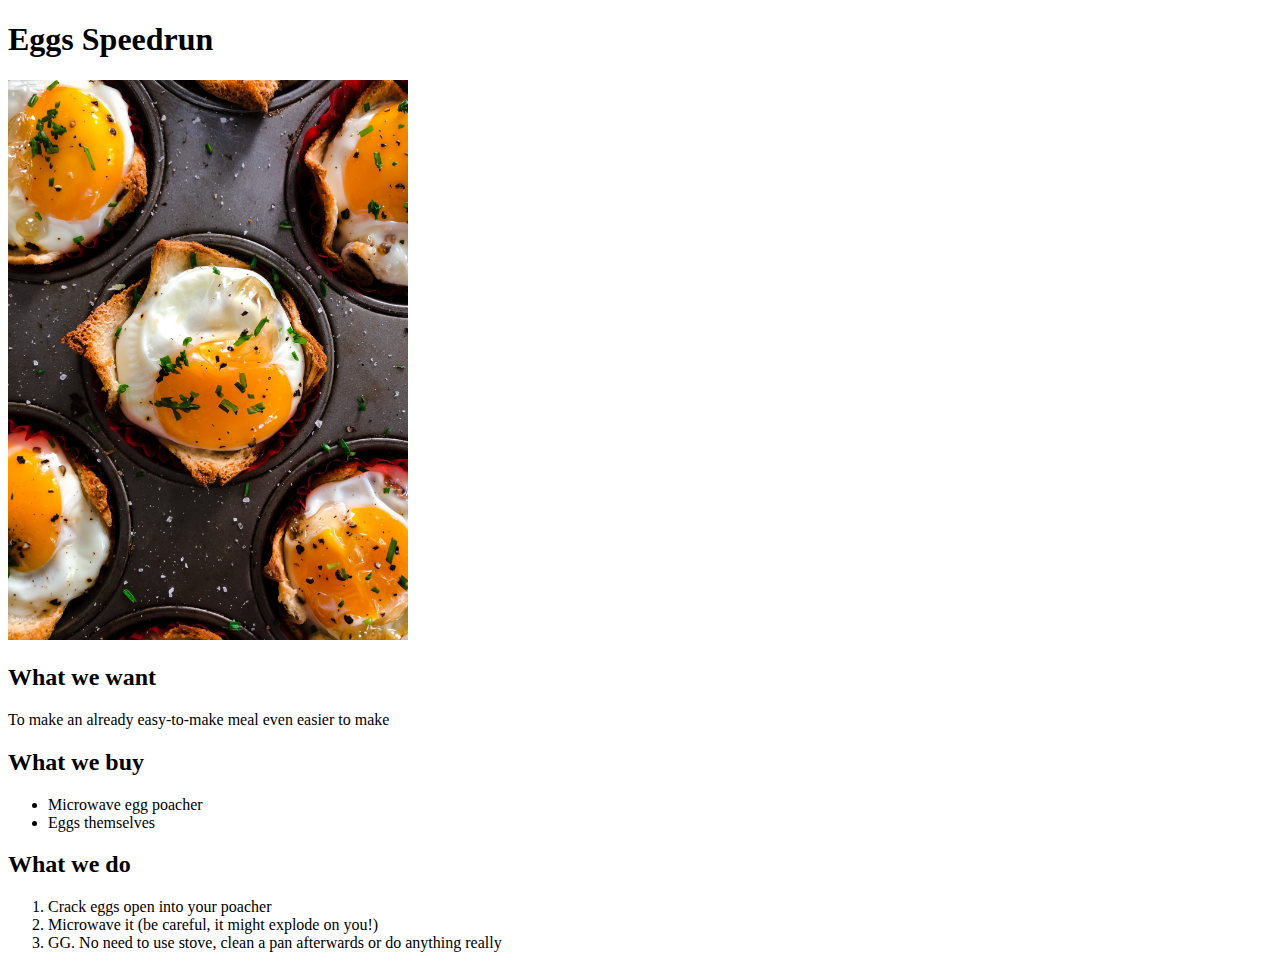
==== recipes/eggs_speedrun.html @ c4b65ed6 "Populate website with recipes" ====
<!DOCTYPE html>
<html lang="en">
<head>
    <meta charset="UTF-8">
    <meta http-equiv="X-UA-Compatible" content="IE=edge">
    <meta name="viewport" content="width=device-width, initial-scale=1.0">
    <title>protoRecipes | Eggs Speedrun</title>
</head>
<body>
    <h1>Eggs Speedrun</h1>
    <img src="../media/eggs_speedrun.jpg" alt="An example of a possible result of this recipe" width="400">
    <h2>What we want</h2>
    <p>To make an already easy-to-make meal even easier to make</p>
    <h2>What we buy</h2>
    <ul>
        <li>Microwave egg poacher</li>
        <li>Eggs themselves</li>
    </ul>
    <h2>What we do</h2>
    <ol>
        <li>Crack eggs open into your poacher</li>
        <li>Microwave it (be careful, it might explode on you!)</li>
        <li>GG. No need to use stove, clean a pan afterwards or do anything really</li>
    </ol>
</body>
</html>
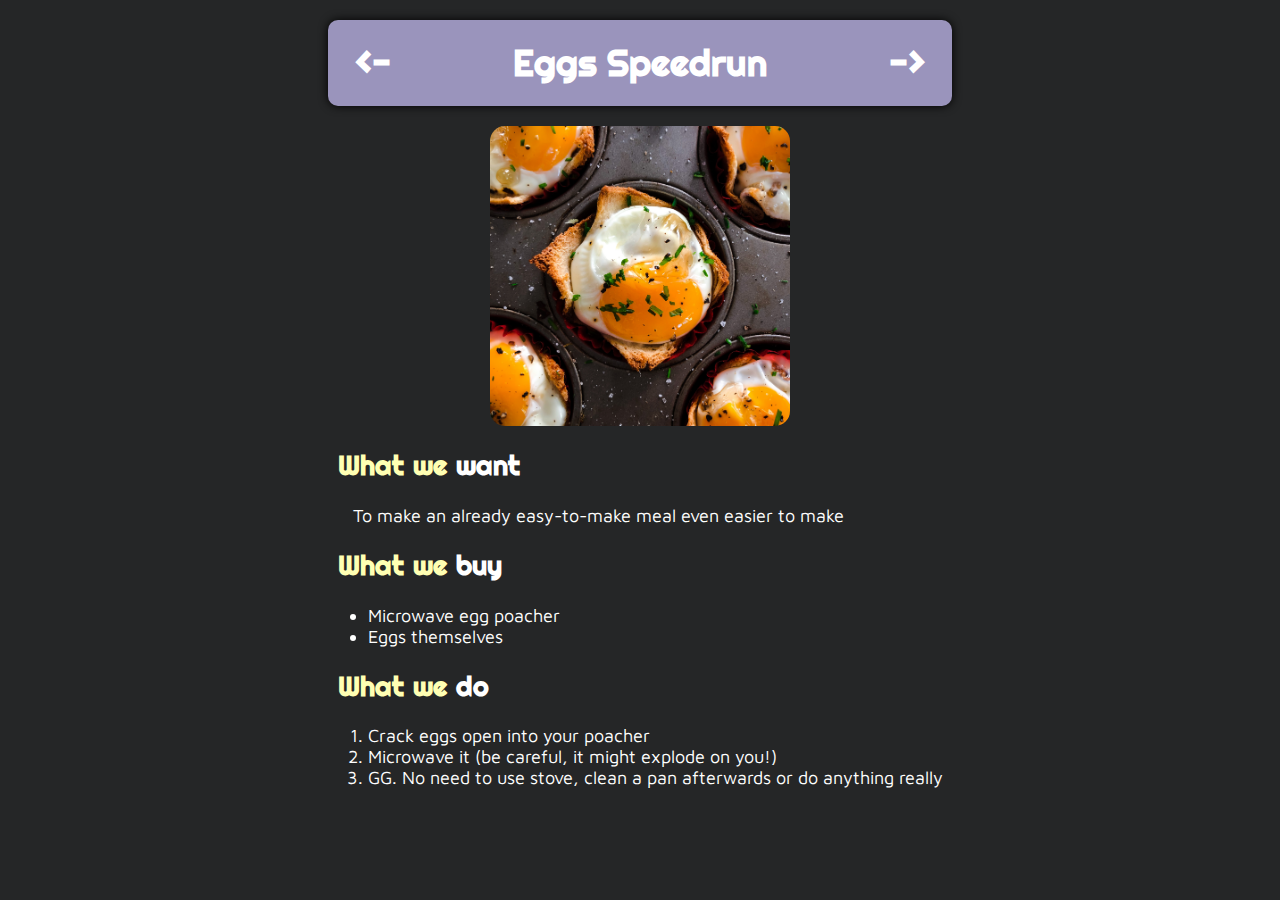
==== commit 92f3fdb7: "Overhaul design with CSS" ====
--- a/recipes/eggs_speedrun.html
+++ b/recipes/eggs_speedrun.html
@@ -1,22 +1,23 @@
 <!DOCTYPE html>
 <html lang="en">
 <head>
+    <link href="../styles.css" rel="stylesheet">
     <meta charset="UTF-8">
     <meta http-equiv="X-UA-Compatible" content="IE=edge">
     <meta name="viewport" content="width=device-width, initial-scale=1.0">
-    <title>protoRecipes | Eggs Speedrun</title>
+    <title>Laziest Recipes | Eggs Speedrun</title>
 </head>
 <body>
-    <h1>Eggs Speedrun</h1>
-    <img src="../media/eggs_speedrun.jpg" alt="An example of a possible result of this recipe" width="400">
-    <h2>What we want</h2>
+    <h1><a href="soup_speedrun.html" class="switch animated"><-</a><span class="title">Eggs Speedrun</span><a href="sandwich_speedrun.html" class="switch animated">-></a></h1>
+    <img src="../media/eggs_speedrun.jpg" alt="An example of a possible result of this recipe">
+    <h2><span>What we</span> want</h2>
     <p>To make an already easy-to-make meal even easier to make</p>
-    <h2>What we buy</h2>
+    <h2><span>What we</span> buy</h2>
     <ul>
         <li>Microwave egg poacher</li>
         <li>Eggs themselves</li>
     </ul>
-    <h2>What we do</h2>
+    <h2><span>What we</span> do</h2>
     <ol>
         <li>Crack eggs open into your poacher</li>
         <li>Microwave it (be careful, it might explode on you!)</li>
--- a/styles.css
+++ b/styles.css
@@ -0,0 +1,117 @@
+@import url('https://fonts.googleapis.com/css2?family=Maven+Pro&family=Righteous&display=swap');
+
+body {
+    color: white;
+    background-color: #252627;
+    padding-inline: 25%;
+    font-family: 'Maven Pro', sans-serif;
+    font-size: large;
+}
+
+h1.title {
+    justify-content: center;
+}
+
+h1 {
+    background-color: #9A94BC;
+    margin: 0;
+    margin-top: 20px;
+    padding: 20px;
+    font-family: 'Righteous', cursive;
+    box-shadow: 0px 0px 10px black;
+    border-radius: 10px;
+    display: flex;
+    justify-content: space-between;
+    align-items: center;
+}
+
+h2 {
+    margin-left: 10px;
+    font-family: 'Righteous', cursive;
+}
+
+span.title {
+    color: white;
+    width: fit-content;
+    height: fit-content;
+    text-align: center;
+}
+
+span {
+    color: #FFFFB3;
+}
+
+a.animated {
+    transition: font-size 0.5s ease;
+}
+
+a.switch {
+    background-color: initial;
+    box-shadow: none;
+    width: 50px;
+    height: 20px;
+    line-height: 0px;
+    text-align: center;
+}
+
+a {
+    color: white;
+    background-color: #A07178;
+    width: 300px;
+    height: 60px;
+    border-radius: 5px;
+    box-shadow: 0px 0px 20px 1px rgb(20, 20, 20);
+    text-align: center;
+    line-height: 57px;
+    text-decoration: none;
+}
+
+a:hover.animated {
+    font-size: larger;
+}
+
+p {
+    margin-left: 25px;
+}
+
+img {
+    display: block;
+    margin: auto;
+    margin-top: 20px;
+    border-radius: 15px;
+    object-fit: cover;
+    width: 300px;
+    height: 300px;
+}
+
+div {
+    display: flex;
+    flex-direction: column;
+    align-items: center;
+    font-size: larger;
+    margin-top: 20px;
+}
+
+a {
+    margin-top: 20px;
+}
+
+@media only screen and (max-width: 1200px), (max-height: 700px){ 
+    body {
+        padding-inline: 5%;
+    }
+
+    a.switch {
+        width: 500px;
+    }
+}
+
+@media only screen and (max-width: 300px){ 
+    body {
+        padding-inline: 0%;
+    }
+
+    a.switch {
+        display: none;
+    }
+}